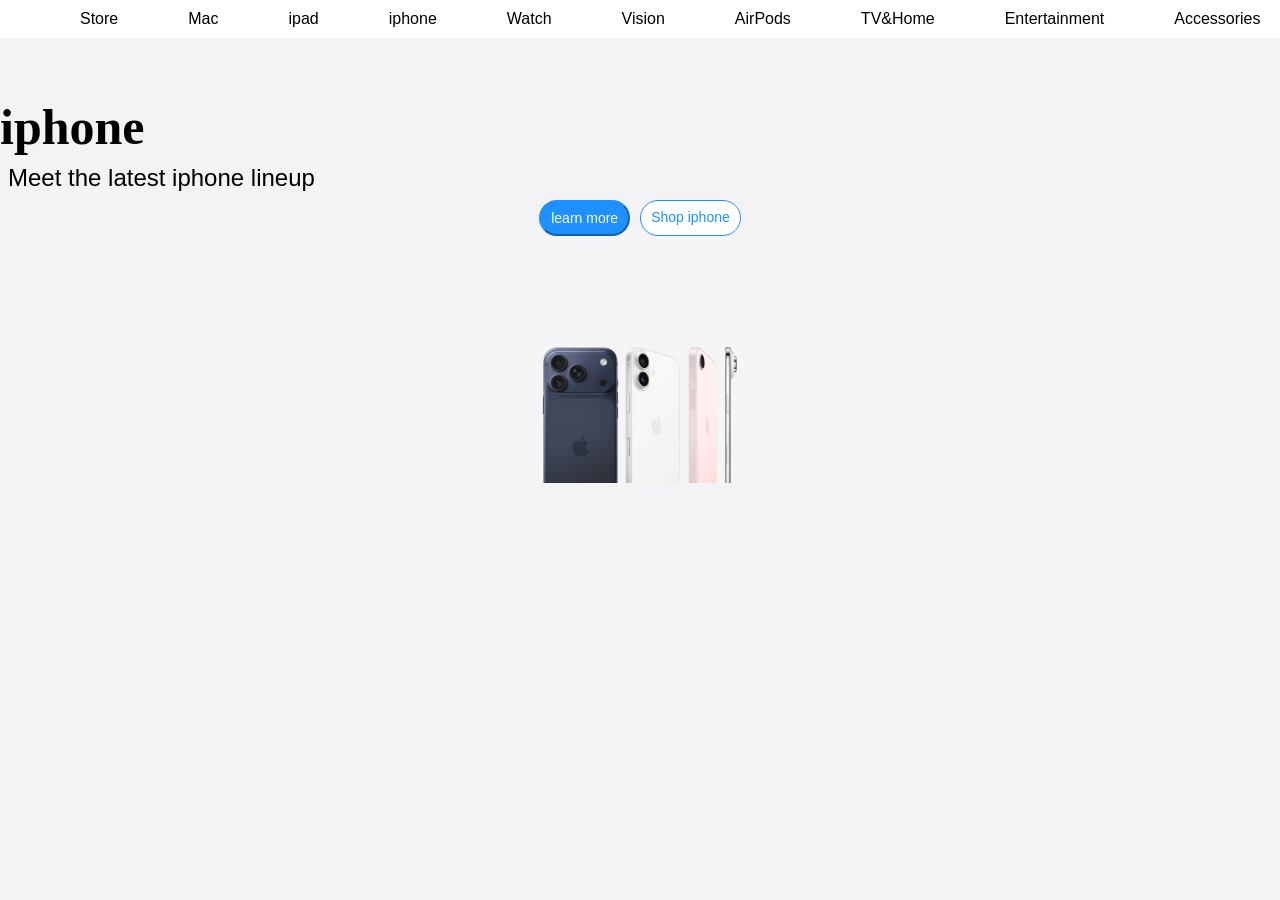
==== project 2/index.html @ d389104c "first iphon" ====
<!DOCTYPE html>
<html lang="en">
<head>
    <meta charset="UTF-8">
    <meta name="viewport" content="width=device-width, initial-scale=1.0">
    <title>Document</title>
    <link rel="stylesheet" href="style.css">
    <link rel="stylesheet" href="<link rel="stylesheet" href="https://cdnjs.cloudflare.com/ajax/libs/font-awesome/6.5.1/css/all.min.css">">
    
    
</head>
<body>
    
    <nav >
            <i class="fa-brands fa-apple"></i>
            <a href="">Store</a>
            <a href="">Mac</a>
            <a href="">ipad</a>
            <a href="">iphone</a>
            <a href="">Watch</a>
            <a href="">Vision</a>
            <a href="">AirPods</a>
            <a href="">TV&Home</a>
            <a href="">Entertainment</a>
            <a href="">Accessories</a>
            <a href="">Support</a>
            <i class="fa-solid fa-house"></i>
            
    </nav>
      <h1 id="h1">iphone</h1>
      <p id="p">Meet the latest iphone lineup</p>
      <div>
      <button id="learn_more">learn more</button>
      <button id="Shop_iphone">Shop iphone</button>
      </div>
      <img src="iphone.jpg" alt="iphone">
      
     
</body>
</html>
---- project 2/style.css ----
*{
    margin: 0PX;
    padding: 0pX;

}
body{
    background-color: #f3f3f6;
   background-image: url();

}

nav{
  
    background-color:#fff;
    gap: 70px;
    font-family: sans-serif;
    justify-content: space-between;
    display: flex;
    font-family: sans-serif;
    position: fixed;
    align-items: center;
    top: 0%;
    padding: 10px;

}

a{
    text-decoration: none;
    color: #000;
    justify-content: space-between;
    
}
#h1{
    justify-self: center;
    font-family:Cambria, Cochin, Georgia, Times, 'Times New Roman', serif;
    font-size:50px;
    margin-top: 80px;
    
}
p{
    justify-self: center;
    font-family: Arial, Helvetica, sans-serif;
    font-size: 24px;
     margin: 8px;

    
}
div{
    justify-content: center;
    display: flex;
    gap: 10px;
    border: none;
    
}
#learn_more{
    background-color: dodgerblue;
    color: #fff;
    border-radius: 25px;
    padding: 8px 10px;
    cursor: pointer;
    font-size: 14px;
    font-family: Verdana, Geneva, Tahoma, sans-serif;
    border-width: 2px;
    border-color:dodgerblue ;
    justify-self:center;
    display: flex;
    
}
#Shop_iphone{
    color:dodgerblue;
    border-radius: 25px;
    border-width: 2px;
    background-color: #fff;
    padding: 8px 10px;
    cursor: pointer; 
    font-size: 14px;
    font-family: Verdana, Geneva, Tahoma, sans-serif;
    border: 1px solid dodgerblue;
    transition: 0.4s;
    justify-content: center;
    display: flex;
    
}
#Shop_iphone:hover{
    background-color:dodgerblue;
    color: #fff;

}
img{
    width: 100%;
    height: 100%;
}
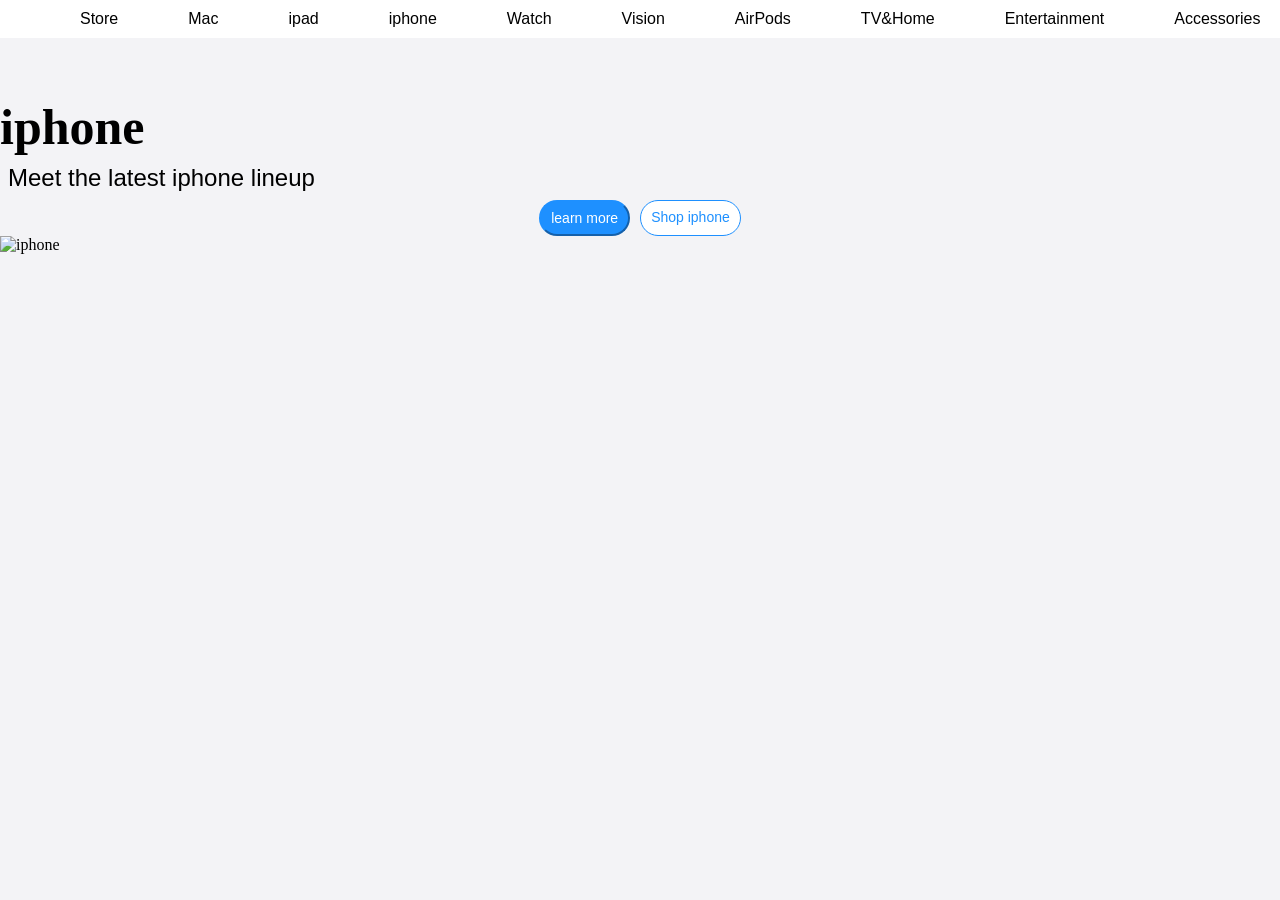
==== commit 7ae6b74c: "all project files" ====
--- a/project 2/index.html
+++ b/project 2/index.html
@@ -19,7 +19,7 @@
             <a href="">iphone</a>
             <a href="">Watch</a>
             <a href="">Vision</a>
-            <a href="">AirPods</a>
+            <a href="">AirPods</a> 
             <a href="">TV&Home</a>
             <a href="">Entertainment</a>
             <a href="">Accessories</a>
--- a/project 2/style.css
+++ b/project 2/style.css
@@ -5,7 +5,7 @@
 }
 body{
     background-color: #f3f3f6;
-   background-image: url();
+   
 
 }
 
@@ -87,6 +87,6 @@
 
 }
 img{
-    width: 100%;
+    width:100% ;
     height: 100%;
 }
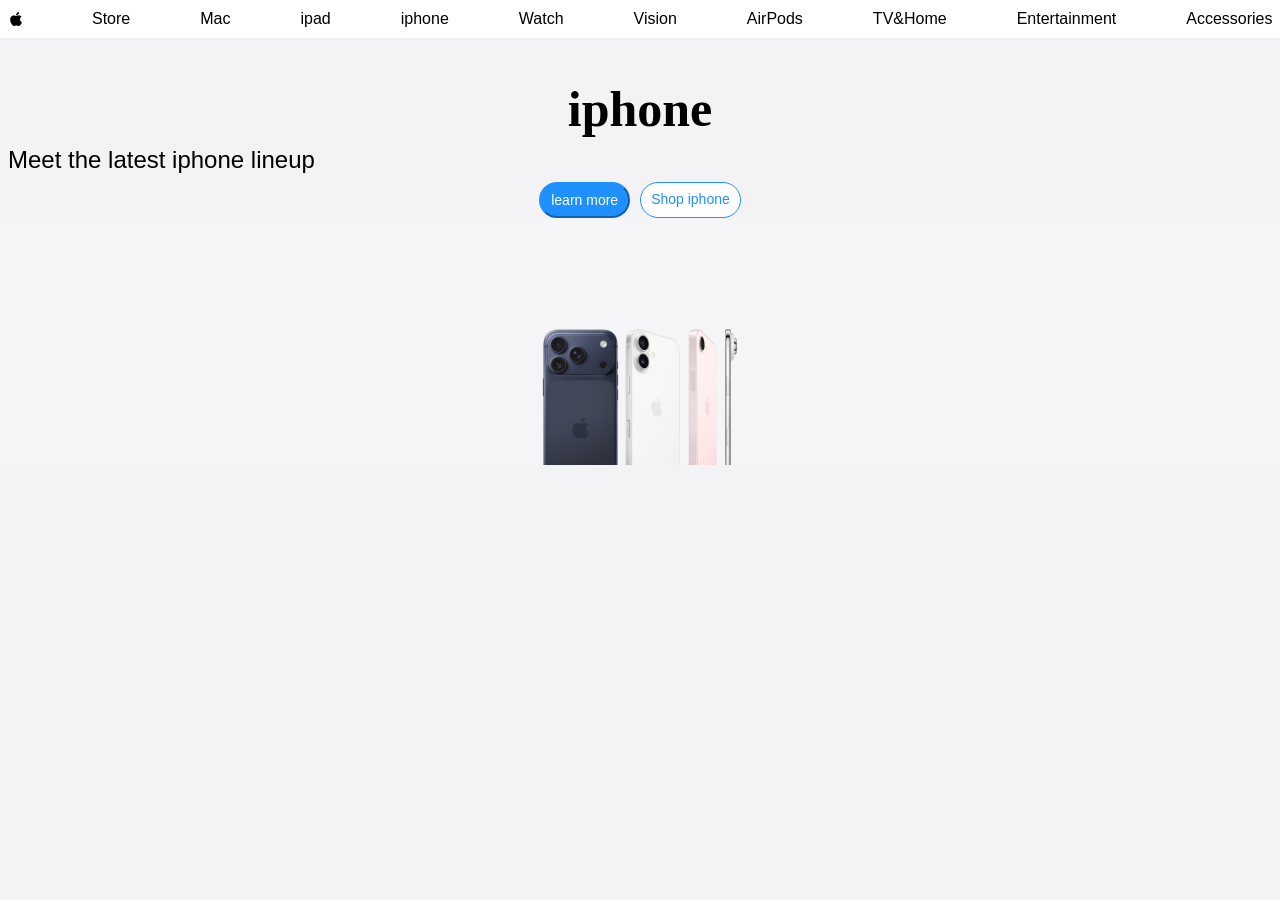
==== commit 183a58ce: "add files" ====
--- a/project 2/index.html
+++ b/project 2/index.html
@@ -5,14 +5,13 @@
     <meta name="viewport" content="width=device-width, initial-scale=1.0">
     <title>Document</title>
     <link rel="stylesheet" href="style.css">
-    <link rel="stylesheet" href="<link rel="stylesheet" href="https://cdnjs.cloudflare.com/ajax/libs/font-awesome/6.5.1/css/all.min.css">">
-    
-    
+    <link rel="stylesheet" href="https://cdnjs.cloudflare.com/ajax/libs/font-awesome/6.5.1/css/all.min.css">
+    <script src="main2.js" defer></script>
 </head>
 <body>
     
     <nav >
-            <i class="fa-brands fa-apple"></i>
+            <a class="fa-brands fa-apple"></a>
             <a href="">Store</a>
             <a href="">Mac</a>
             <a href="">ipad</a>
@@ -24,17 +23,18 @@
             <a href="">Entertainment</a>
             <a href="">Accessories</a>
             <a href="">Support</a>
-            <i class="fa-solid fa-house"></i>
-            
+            <a class="fa-solid fa-magnifying-glass"></a>
+            <a class="fa-solid fa-bag-shopping"></a>
+        
     </nav>
       <h1 id="h1">iphone</h1>
       <p id="p">Meet the latest iphone lineup</p>
       <div>
       <button id="learn_more">learn more</button>
-      <button id="Shop_iphone">Shop iphone</button>
+      <button id="Shop_iphone" onclick="changeText(this)">Shop iphone</button>
       </div>
-      <img src="iphone.jpg" alt="iphone">
       
+      <img src="images/iphone.jpg" alt="iphone" onclick="dogImg(this)">
      
 </body>
 </html>
--- a/project 2/style.css
+++ b/project 2/style.css
@@ -1,6 +1,6 @@
 *{
-    margin: 0PX;
-    padding: 0pX;
+    margin: 0px;
+    padding: 0px;
 
 }
 body{
@@ -16,7 +16,6 @@
     font-family: sans-serif;
     justify-content: space-between;
     display: flex;
-    font-family: sans-serif;
     position: fixed;
     align-items: center;
     top: 0%;
@@ -30,8 +29,8 @@
     justify-content: space-between;
     
 }
-#h1{
-    justify-self: center;
+h1{
+    text-align: center;
     font-family:Cambria, Cochin, Georgia, Times, 'Times New Roman', serif;
     font-size:50px;
     margin-top: 80px;
@@ -87,6 +86,6 @@
 
 }
 img{
-    width:100% ;
+    width:100%;
     height: 100%;
 }
